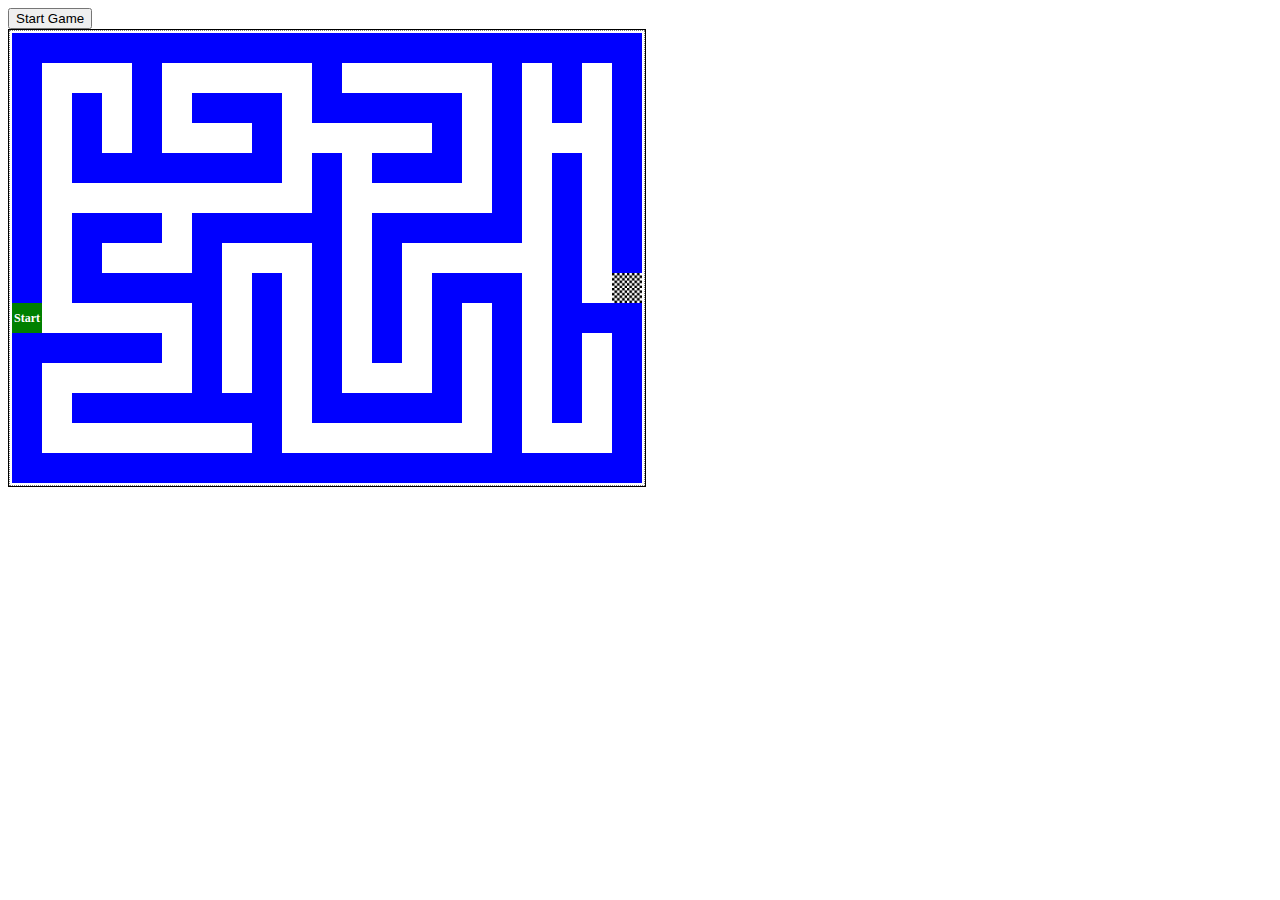
==== index.html @ 44e1d434 "finalizada funcoes e programacoes - funcionamento OK, falta refatorar!" ====
<!DOCTYPE html>
<html lang="en">
<head>
    <meta charset="UTF-8">
    <meta http-equiv="X-UA-Compatible" content="IE=edge">
    <meta name="viewport" content="width=device-width, initial-scale=1.0">
    <link rel="stylesheet" href="style.css">
    <link rel="preconnect" href="https://fonts.gstatic.com">
    <link href="https://fonts.googleapis.com/css2?family=Dela+Gothic+One&display=swap" rel="stylesheet">
    <title>Atividade3 - Labirinto</title>
</head>
<body>

<button id="startGame">Start Game</button>

<main>
    <section id="gameBoard"></section>

    <article id="victory">You got it!</article>


</main>
    <script src="script.js"></script>
</body>
</html>
---- style.css ----
div {
    width: 30px;
    height: 30px;
    display:flex;
    justify-content: center;
    align-items: center;
}

.W {
    background-color: blue;
}

.F {
    background-image: url("img/chegada.jpg") ;
    background-size: contain;
}

.S {
    background-color: green ;
    color:white;
    font-size: 12px ;
    font-weight: bold;
}

#player {
    position:absolute;
    background-color: tomato;
    border-radius: 50%;
    height: 24px;
    width: 24px; 
    box-sizing: border-box;
}

main {
    border: 1px solid black;
    position:relative;
    width: fit-content
}

section {
    min-width: 630px;
    max-width: 630px;
    height: fit-content;
    display: flex;
    flex-direction: row;
    flex-wrap: wrap;
    box-sizing: content-box;
    padding: 2px;
    border: 1px grey dotted;
}

article {
    width: 100%;
    height: 100%;
    background-color: rgba(133, 155, 196, 0.459);
    position: absolute;
    top: 0;
    color: yellow;
    font-size: 80px;
    display: none;
    justify-content: center;
    align-items: center;
    font-family: 'Dela Gothic One', cursive;
    -webkit-text-stroke-width: 2px;
    -webkit-text-stroke-color: rgb(68, 68, 5);

}
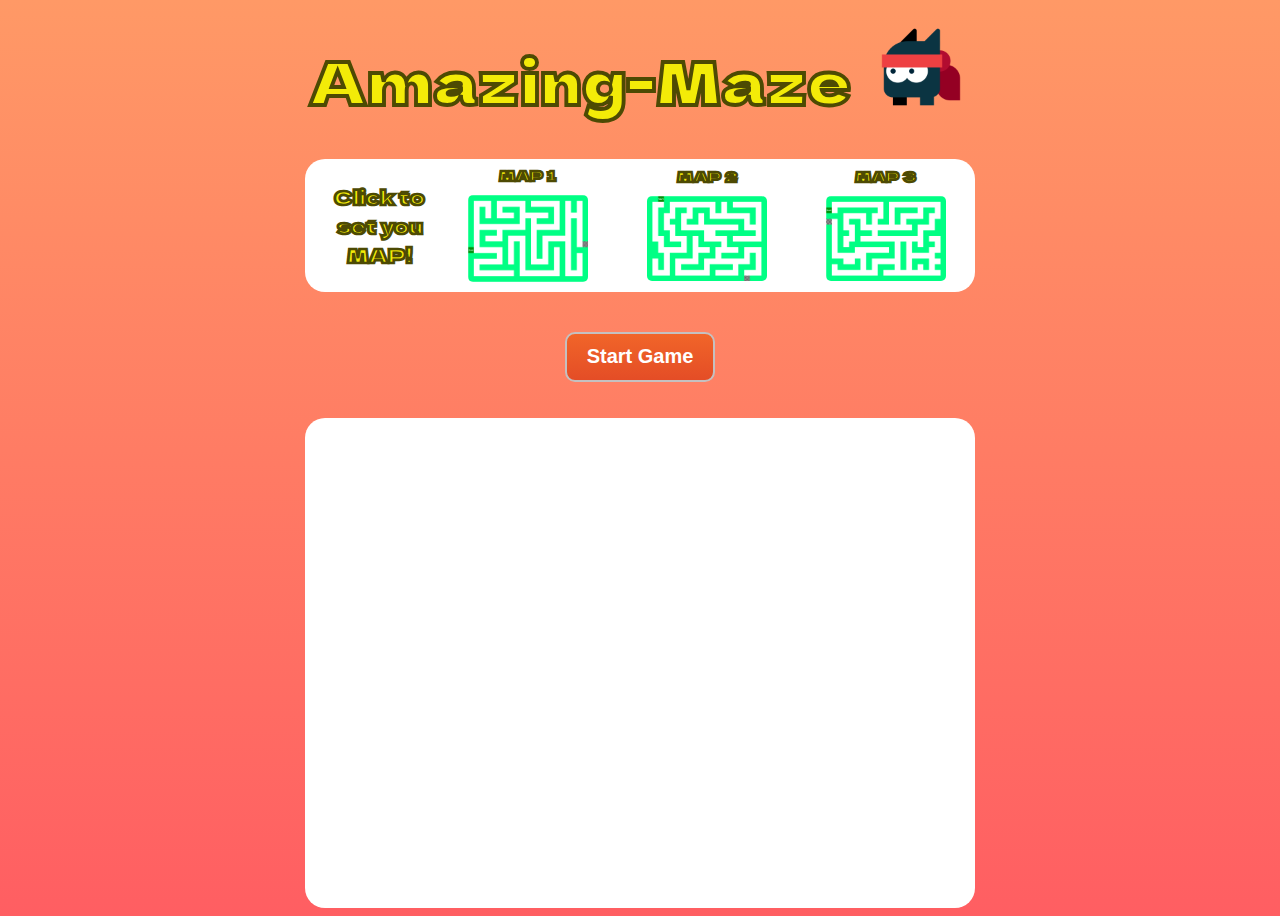
==== commit 2e0637c1: "melhoria na estilização" ====
--- a/index.html
+++ b/index.html
@@ -11,12 +11,45 @@
 </head>
 <body>
 
-<button id="startGame">Start Game</button>
+<header>
+    <div id="title">
+        <h1>Amazing-Maze</h1>
+        <img src="img/player.png" alt="player" id="imgTitle">
+    </div>
+  
+    <div id="selectMap">
+        <div class="mapAnounce">Click to set you MAP!</div>
+
+        <div class="maps">
+            <h4 class="mapTitle">MAP 1</h4>
+            <img src="img/map1.png" alt="map1" class="mapsImg" id="mapOne">
+        </div>
+        <div class="maps">
+            <h4 class="mapTitle">MAP 2</h4>
+            <img src="img/map2.png" alt="map2" class="mapsImg" id="mapTwo">
+        </div>
+        <div class="maps">
+            <h4 class="mapTitle">MAP 3</h4>
+            <img src="img/map3.png" alt="map3" class="mapsImg" id="mapThree">
+        </div>
+    </div>
+
+    <div id="botao">
+        <button id="startGame">Start Game</button>
+        <button id="restartGame">Restart Game</button>
+    </div>
+
+</header>
 
 <main>
+
     <section id="gameBoard"></section>
 
-    <article id="victory">You got it!</article>
+    <article id="victory">
+        <p id="winMsg">You got it!</p>
+        <p id="winRestart">Press - Restart Game - to play again!</p>
+
+    </article>
 
 
 </main>
--- a/style.css
+++ b/style.css
@@ -1,68 +1,241 @@
-div {
-    width: 30px;
-    height: 30px;
-    display:flex;
+
+
+
+body {
+    
+    background: linear-gradient(to top, #ff5e62, #ff9966); /* W3C, IE 10+/ Edge, Firefox 16+, Chrome 26+, Opera 12+, Safari 7+ */
+    min-height: 98vh;
+}
+
+
+header {
+    display: flex;
+    flex-direction: column;
     justify-content: center;
     align-items: center;
-}
-
-.W {
-    background-color: blue;
-}
-
-.F {
-    background-image: url("img/chegada.jpg") ;
-    background-size: contain;
-}
-
-.S {
-    background-color: green ;
-    color:white;
-    font-size: 12px ;
-    font-weight: bold;
-}
-
-#player {
-    position:absolute;
-    background-color: tomato;
-    border-radius: 50%;
-    height: 24px;
-    width: 24px; 
-    box-sizing: border-box;
-}
+    width: 100%;
+    height: 350px;
+    margin-bottom: 60px;
+}
+
+    #title {
+        display: flex;
+        flex-direction: row;
+        width: 100%;
+        height: 30%;
+        margin-top: 30px ;
+        margin-bottom: 40px;
+
+
+    }
+
+        h1 {
+            height: 100%;
+            font-family: 'Dela Gothic One', cursive;
+            color: #F3EB08;
+            -webkit-text-stroke-width: 2px;
+            -webkit-text-stroke-color: #4d4a03;
+            font-size: 60px;
+            text-align: center;
+            margin-bottom: 0;
+            margin-right: 20px;
+        }
+
+        #imgTitle {
+            width: 100px;
+        }
+
+
+    #botao{
+        width: 100%;
+        height: 30% ;
+        display: flex;
+        flex-direction: row;
+        justify-content: center;
+        align-items: center;
+    }
+
+        #startGame {
+            background: linear-gradient(to top, #e44d26, #f16529); 
+            color:white;
+            font-size: 20px;
+            font-weight: bold;
+            width: 150px;
+            height: 50px;
+            border: 2px solid rgb(197, 192, 192);
+            border-radius: 10px;
+        }
+
+        
+        #restartGame {
+            display: none;
+            background: linear-gradient(to top, #e44d26, #f16529); 
+            color:white;
+            font-size: 20px;
+            font-weight: bold;
+            width: 150px;
+            height: 50px;
+            border: 2px solid rgb(197, 192, 192);
+            border-radius: 10px;
+        }
+
+        #startGame:hover, #restartGame:hover  {
+            background: white; 
+            color: #e44d26;
+        }
+
+
+    #selectMap{
+        width: 670px;
+        height: 140px;
+        display: flex;
+        flex-direction: row;
+        justify-content: center;
+        align-items: center;
+        background-color: white;
+        padding: 5px 0;
+        border-radius: 20px;
+        margin-bottom: 40px;
+    }
+
+    .maps {
+        height: 100%;
+        width: 180px;
+        display: flex;
+        flex-direction: column;
+        justify-content: center;
+        align-items: center;
+
+    }
+
+
+    .mapAnounce{
+        color: #F3EB08;
+        -webkit-text-stroke-width: 2px;
+        -webkit-text-stroke-color: #4d4a03;
+        font-family: 'Dela Gothic One', cursive;
+        font-weight: bold;
+        font-size: 20px;
+        width: 120px;
+        text-align: center;
+        padding-left: 15px;
+    }
+
+    .mapTitle {
+        margin: 0 0 5px 0;
+        font-size: 15px ;
+        font-weight: bold;
+        color: #F3EB08;
+        -webkit-text-stroke-width: 2px;
+        -webkit-text-stroke-color: #4d4a03;
+        font-family: 'Dela Gothic One', cursive;
+
+    }
+
+    .mapsImg {
+        background-color: white;
+        padding: 5px;
+        width: 120px;
+        border-radius: 10px;
+    }
+
+    .mapsImg:hover{
+        width: 130px;
+        border: 2px solid #4d4a03;
+    }
+
+
+
 
 main {
-    border: 1px solid black;
+    display: flex;
+    flex-direction: column;
+    justify-content: center;
+    align-items: center;
     position:relative;
-    width: fit-content
-}
-
-section {
-    min-width: 630px;
-    max-width: 630px;
-    height: fit-content;
-    display: flex;
-    flex-direction: row;
-    flex-wrap: wrap;
-    box-sizing: content-box;
-    padding: 2px;
-    border: 1px grey dotted;
-}
+    width: 100%;
+}
+
+    section {
+        min-width: 630px;
+        max-width: 630px;
+        min-height: 450px;
+        max-height: 450px;
+        display: flex;
+        flex-direction: row;
+        flex-wrap: wrap;
+        box-sizing: content-box;
+        padding: 20px;
+        border-radius: 20px;
+        background-color: white;
+    }
+
+        div {
+            width: 30px;
+            height: 30px;
+            display:flex;
+            justify-content: center;
+            align-items: center;
+        }
+
+        .W {
+            background-color: rgb(0, 255, 128);
+        }
+
+        .F {
+            background-image: url("img/chegada.jpg") ;
+            background-size: contain;
+        }
+
+        .S {
+            background-color: green ;
+            color:white;
+            font-size: 10px ;
+            font-weight: bold;
+            font-family: 'comic sans', sans-serif;
+        }
+
+        #player {
+            position:absolute;
+            background-image: url("img/player.png");
+            background-size: contain;
+            border-radius: 50%;
+            height: 31px;
+            width: 31px; 
+            box-sizing: border-box;
+        }
+   
 
 article {
-    width: 100%;
-    height: 100%;
-    background-color: rgba(133, 155, 196, 0.459);
+    width: 630px;
+    height: 450px;
+    padding: 20px;
+    border-radius: 20px;
+    background-color: rgba(52, 255, 62, 0.322);
     position: absolute;
     top: 0;
-    color: yellow;
-    font-size: 80px;
     display: none;
+    flex-direction: column;
     justify-content: center;
     align-items: center;
     font-family: 'Dela Gothic One', cursive;
-    -webkit-text-stroke-width: 2px;
     -webkit-text-stroke-color: rgb(68, 68, 5);
-
-}
-
+    border: 1px rgba(133, 155, 196, 0.836) solid;
+}
+
+    #winMsg {
+        font-size: 80px;
+        text-align: center;
+        margin-bottom: 10px;
+        color: yellow;
+        -webkit-text-stroke-width: 2px;
+    }
+
+    #winRestart {
+        font-size: 30px;
+        text-align: center;
+        color: rgb(255, 202, 58);
+        -webkit-text-stroke-width: 1px;
+    }
+
+
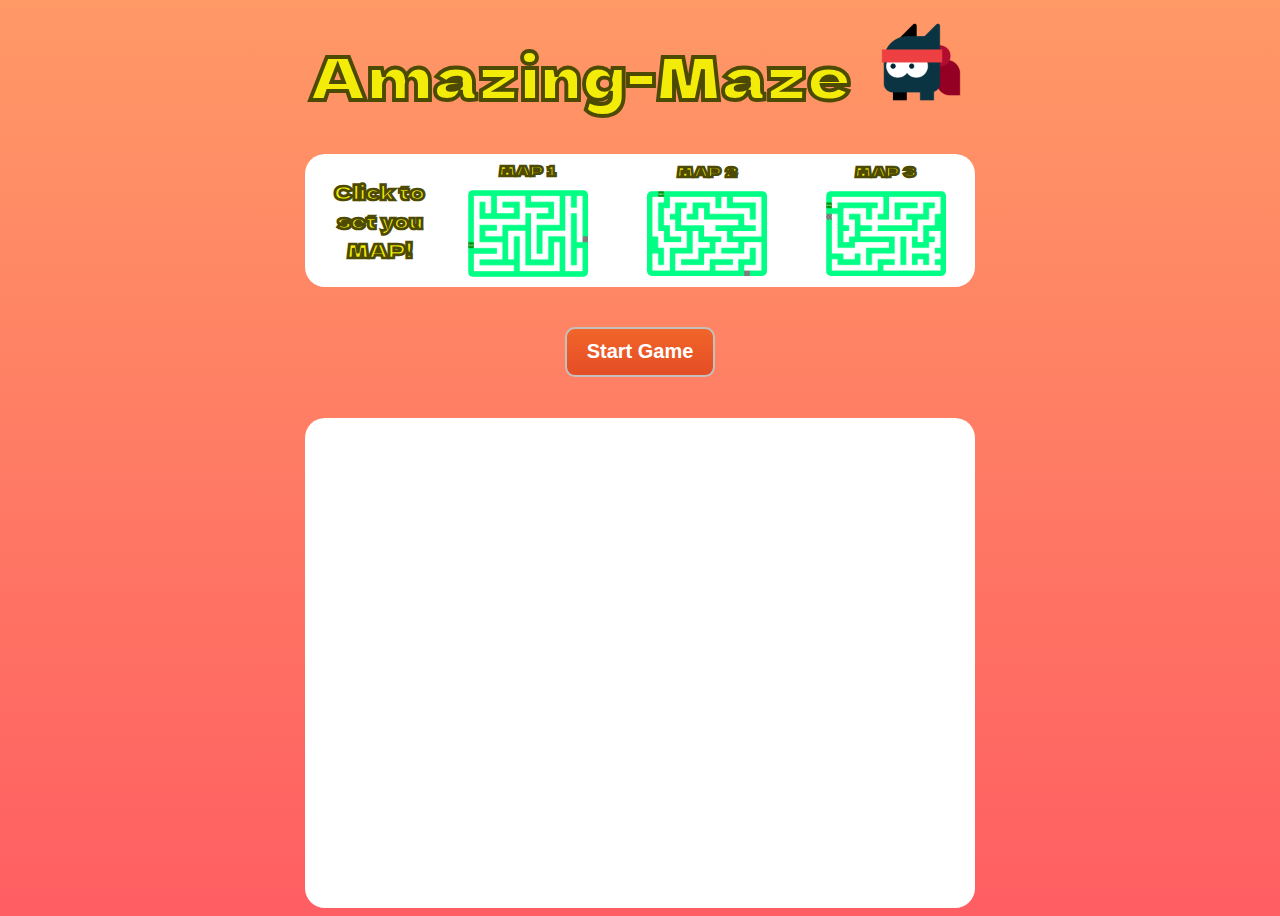
==== commit 530f7908: "add moves counter" ====
--- a/index.html
+++ b/index.html
@@ -47,12 +47,15 @@
 
     <article id="victory">
         <p id="winMsg">You got it!</p>
+        <p id="movesCount"></p>
         <p id="winRestart">Press - Restart Game - to play again!</p>
 
     </article>
+    <p id="showCount"></p>
 
 
 </main>
+
     <script src="script.js"></script>
 </body>
 </html>--- a/style.css
+++ b/style.css
@@ -53,6 +53,7 @@
         flex-direction: row;
         justify-content: center;
         align-items: center;
+        margin-bottom: 10px
     }
 
         #startGame {
@@ -231,6 +232,26 @@
         -webkit-text-stroke-width: 2px;
     }
 
+    #showCount {
+        position:absolute;
+        top: 430px;
+        background-color: white;
+        width: 100px;
+        height: 30px;
+        border:4px solid rgb(0, 255, 128);
+        border-radius: 20px;
+        display: none;
+        justify-content: center;
+        align-items: center;
+        font-family: 'Dela Gothic One', cursive;;
+        color:#e44d26 ;
+    }
+
+    #movesCount {
+        color:#e44d26;
+        font-size: 20px;
+    }
+
     #winRestart {
         font-size: 30px;
         text-align: center;
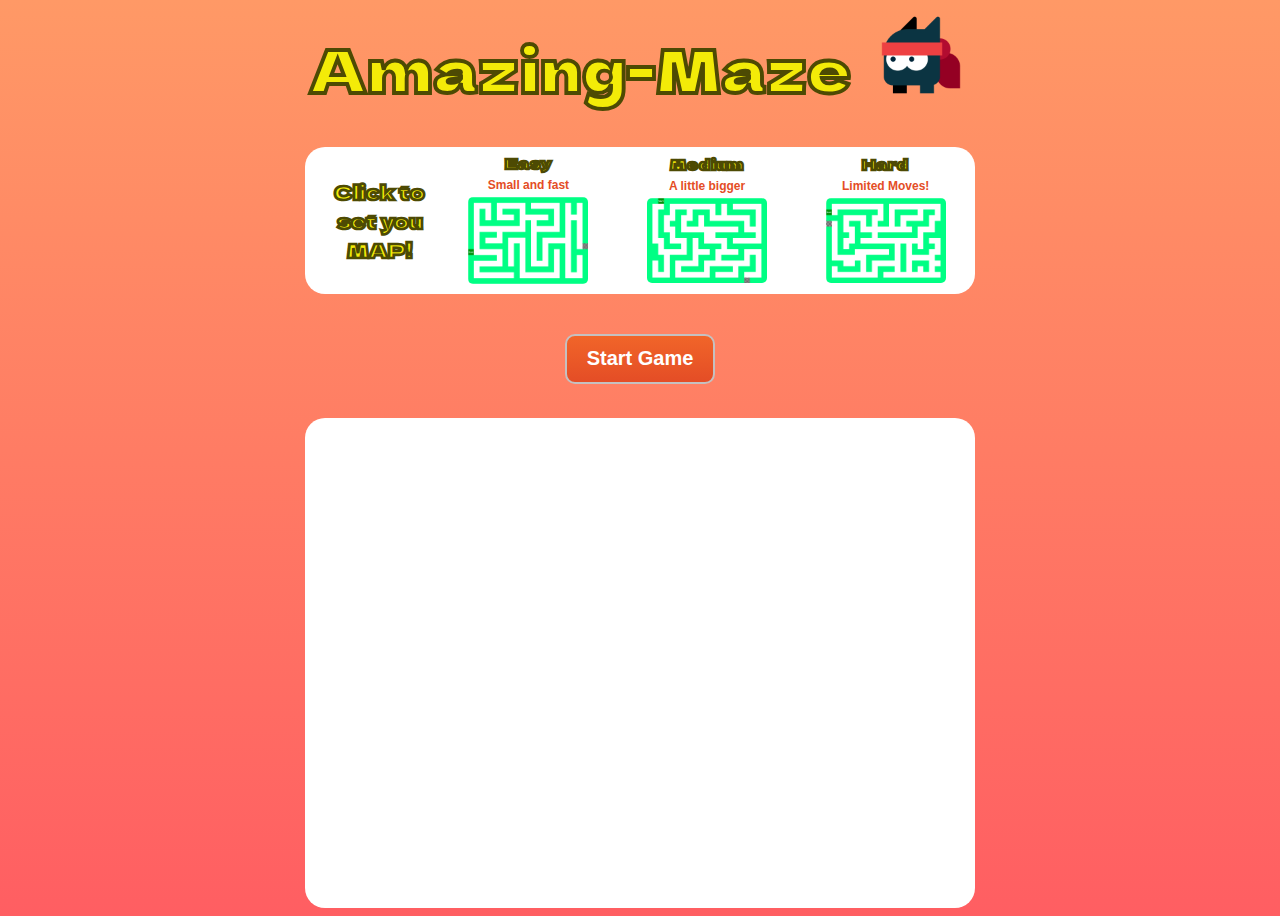
==== commit ee442f29: "adicionado niveis de jogo" ====
--- a/index.html
+++ b/index.html
@@ -21,15 +21,18 @@
         <div class="mapAnounce">Click to set you MAP!</div>
 
         <div class="maps">
-            <h4 class="mapTitle">MAP 1</h4>
+            <h4 class="mapTitle">Easy</h4>
+            <h3 class="mapSub">Small and fast</h3>
             <img src="img/map1.png" alt="map1" class="mapsImg" id="mapOne">
         </div>
         <div class="maps">
-            <h4 class="mapTitle">MAP 2</h4>
+            <h4 class="mapTitle">Medium</h4>
+            <h3 class="mapSub">A little bigger</h3>
             <img src="img/map2.png" alt="map2" class="mapsImg" id="mapTwo">
         </div>
         <div class="maps">
-            <h4 class="mapTitle">MAP 3</h4>
+            <h4 class="mapTitle">Hard</h4>
+            <h3 class="mapSub">Limited Moves!</h3>
             <img src="img/map3.png" alt="map3" class="mapsImg" id="mapThree">
         </div>
     </div>
--- a/style.css
+++ b/style.css
@@ -133,6 +133,14 @@
 
     }
 
+    .mapSub {
+        margin: 0;
+        font-size: 12px ;
+        font-family: "Comic Sans", sans-serif;
+        color:#e44d26 ;
+
+    }
+
     .mapsImg {
         background-color: white;
         padding: 5px;
@@ -158,10 +166,11 @@
 }
 
     section {
+        position:relative;
         min-width: 630px;
         max-width: 630px;
         min-height: 450px;
-        max-height: 450px;
+        height: fit-content;
         display: flex;
         flex-direction: row;
         flex-wrap: wrap;
@@ -209,19 +218,19 @@
 
 article {
     width: 630px;
-    height: 450px;
-    padding: 20px;
+    height: 97%;
+    padding: 10px 20px;
     border-radius: 20px;
-    background-color: rgba(52, 255, 62, 0.322);
     position: absolute;
     top: 0;
     display: none;
     flex-direction: column;
-    justify-content: center;
+    justify-content: flex-start;
     align-items: center;
     font-family: 'Dela Gothic One', cursive;
     -webkit-text-stroke-color: rgb(68, 68, 5);
     border: 1px rgba(133, 155, 196, 0.836) solid;
+    z-index: 5;
 }
 
     #winMsg {
@@ -234,7 +243,7 @@
 
     #showCount {
         position:absolute;
-        top: 430px;
+        top: -20px;
         background-color: white;
         width: 100px;
         height: 30px;
@@ -243,7 +252,7 @@
         display: none;
         justify-content: center;
         align-items: center;
-        font-family: 'Dela Gothic One', cursive;;
+        font-family: 'Dela Gothic One', cursive;
         color:#e44d26 ;
     }
 
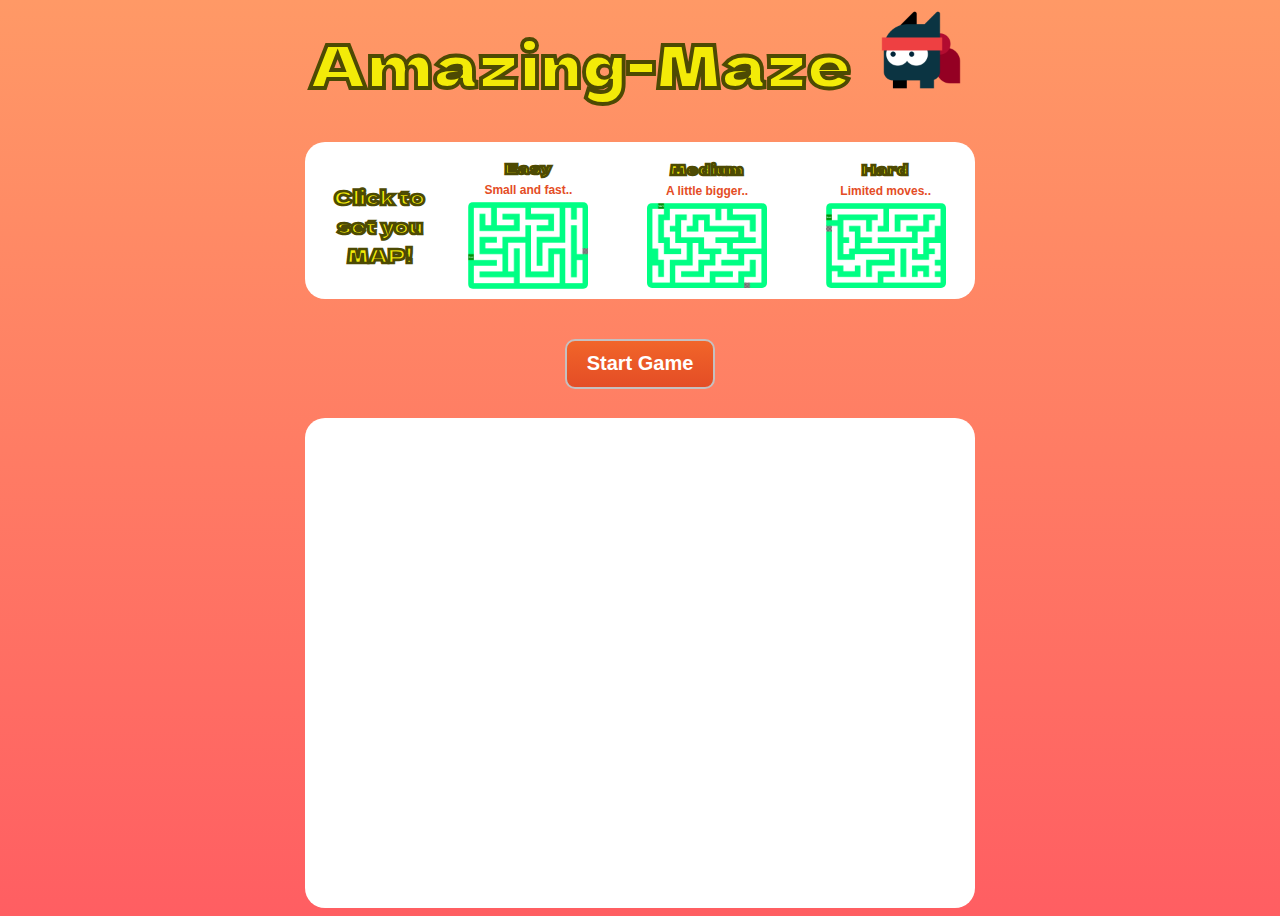
==== commit 07874f91: "corrigido minucias de paginação" ====
--- a/index.html
+++ b/index.html
@@ -22,17 +22,17 @@
 
         <div class="maps">
             <h4 class="mapTitle">Easy</h4>
-            <h3 class="mapSub">Small and fast</h3>
+            <h3 class="mapSub">Small and fast..</h3>
             <img src="img/map1.png" alt="map1" class="mapsImg" id="mapOne">
         </div>
         <div class="maps">
             <h4 class="mapTitle">Medium</h4>
-            <h3 class="mapSub">A little bigger</h3>
+            <h3 class="mapSub">A little bigger..</h3>
             <img src="img/map2.png" alt="map2" class="mapsImg" id="mapTwo">
         </div>
         <div class="maps">
             <h4 class="mapTitle">Hard</h4>
-            <h3 class="mapSub">Limited Moves!</h3>
+            <h3 class="mapSub">Limited moves..</h3>
             <img src="img/map3.png" alt="map3" class="mapsImg" id="mapThree">
         </div>
     </div>
@@ -52,8 +52,8 @@
         <p id="winMsg">You got it!</p>
         <p id="movesCount"></p>
         <p id="winRestart">Press - Restart Game - to play again!</p>
-
     </article>
+    
     <p id="showCount"></p>
 
 
--- a/style.css
+++ b/style.css
@@ -94,7 +94,7 @@
         justify-content: center;
         align-items: center;
         background-color: white;
-        padding: 5px 0;
+        padding: 15px 0 5px 0;
         border-radius: 20px;
         margin-bottom: 40px;
     }
@@ -170,7 +170,6 @@
         min-width: 630px;
         max-width: 630px;
         min-height: 450px;
-        height: fit-content;
         display: flex;
         flex-direction: row;
         flex-wrap: wrap;
@@ -218,8 +217,8 @@
 
 article {
     width: 630px;
-    height: 97%;
-    padding: 10px 20px;
+    min-height: 450px;
+    padding: 20px;
     border-radius: 20px;
     position: absolute;
     top: 0;
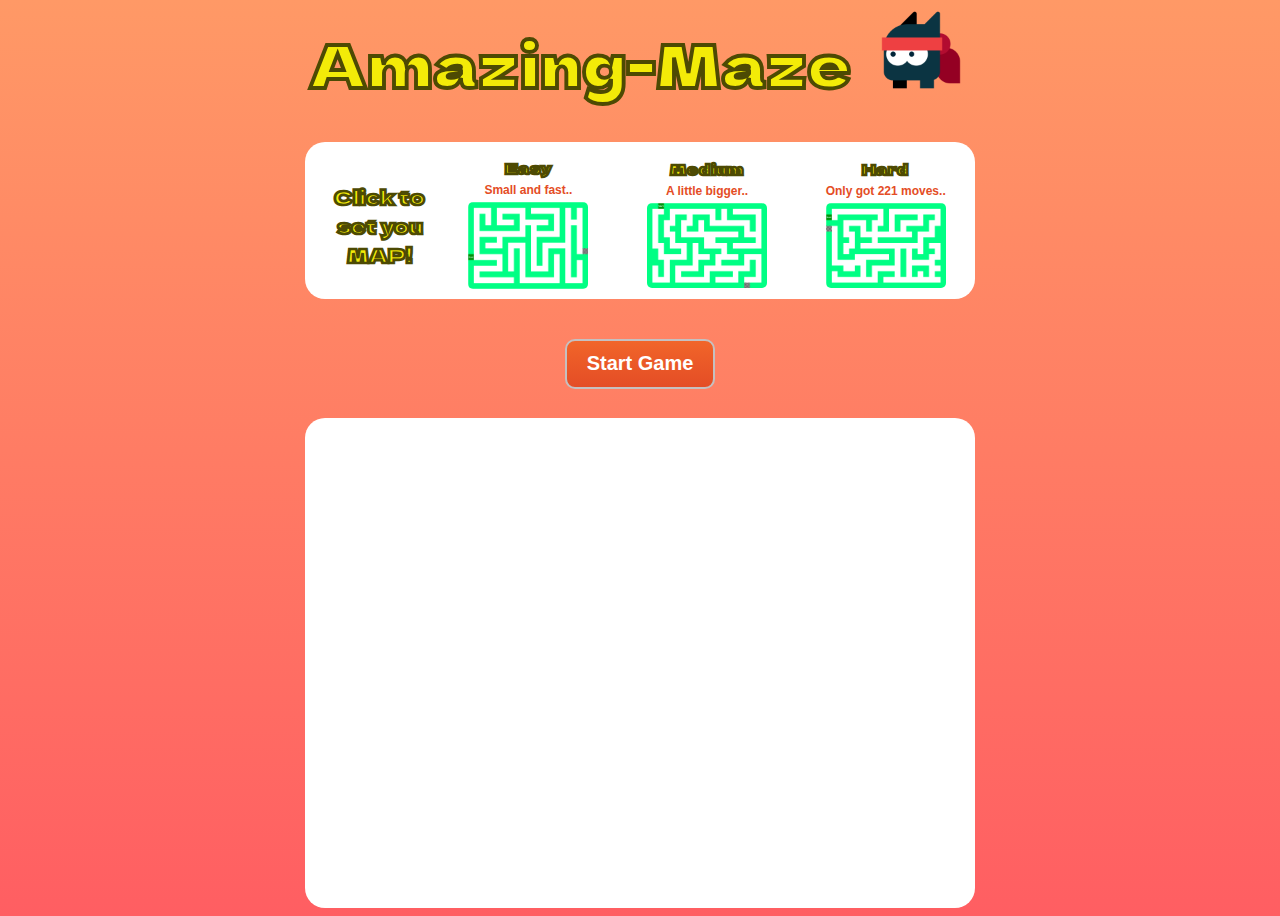
==== commit facd1ba1: "refatoração de algumas funções" ====
--- a/index.html
+++ b/index.html
@@ -32,7 +32,7 @@
         </div>
         <div class="maps">
             <h4 class="mapTitle">Hard</h4>
-            <h3 class="mapSub">Limited moves..</h3>
+            <h3 class="mapSub">Only got 221 moves..</h3>
             <img src="img/map3.png" alt="map3" class="mapsImg" id="mapThree">
         </div>
     </div>
--- a/style.css
+++ b/style.css
@@ -3,7 +3,7 @@
 
 body {
     
-    background: linear-gradient(to top, #ff5e62, #ff9966); /* W3C, IE 10+/ Edge, Firefox 16+, Chrome 26+, Opera 12+, Safari 7+ */
+    background: linear-gradient(to top, #ff5e62, #ff9966);
     min-height: 98vh;
 }
 
